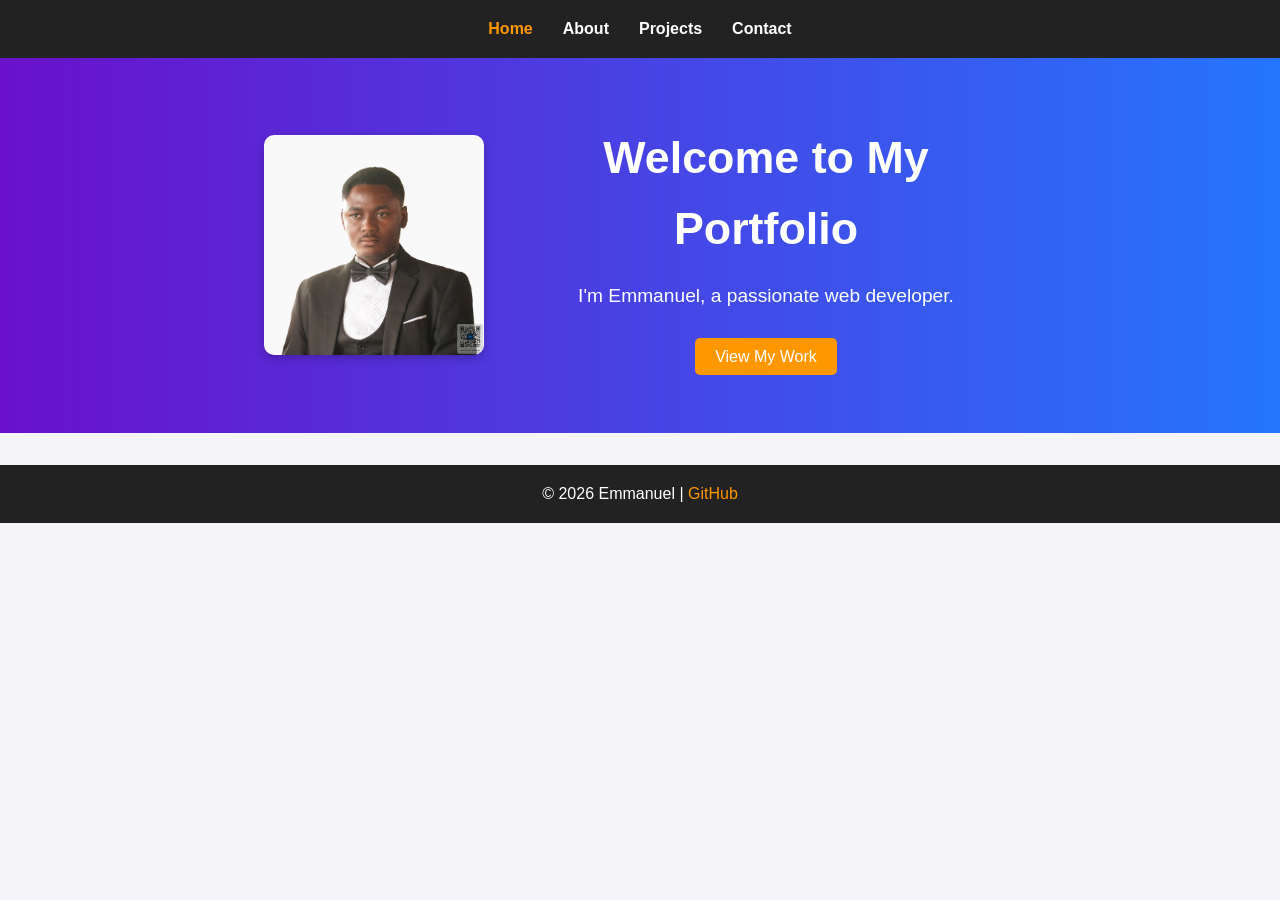
==== index.html @ 51c5bc88 "PORTFOLIO" ====
<!DOCTYPE html>
<html lang="en">
<head>
  <meta charset="UTF-8">
  <meta name="viewport" content="width=device-width, initial-scale=1.0">
  <title>Emmanuel's Portfolio - Home</title>
  <link rel="stylesheet" href="style.css">
</head>
<body>
  <header>
    <nav>
      <ul class="nav-links">
        <li><a href="index.html" class="active">Home</a></li>
        <li><a href="about.html">About</a></li>
        <li><a href="projects.html">Projects</a></li>
        <li><a href="contact.html">Contact</a></li>
      </ul>
    </nav>
  </header>

  <section class="hero">
    <div class="hero-container">
      <img src="profile.jpg" alt="Profile photo of Emmanuel" class="profile-img">
      <div class="hero-text">
        <h1>Welcome to My Portfolio</h1>
        <p>I'm Emmanuel, a passionate web developer.</p>
        <a href="projects.html" class="btn">View My Work</a>
      </div>
    </div>
  </section>

  <footer>
    <p>© 2026 Emmanuel | <a href="https://github.com/yourusername" target="_blank">GitHub</a></p>
  </footer>
</body>
</html>
---- style.css ----
/* General Reset */
* {
  margin: 0;
  padding: 0;
  box-sizing: border-box;
}

/* Body Styling */
body {
  font-family: 'Segoe UI', Arial, sans-serif;
  line-height: 1.6;
  background-color: #f4f4f9;
  color: #333;
}

/* Navigation */
header {
  background: #222;
  padding: 1rem 0;
}

.nav-links {
  list-style: none;
  display: flex;
  justify-content: center;
}

.nav-links li {
  margin: 0 15px;
}

.nav-links a {
  color: #fff;
  text-decoration: none;
  font-weight: bold;
  transition: color 0.3s ease;
}

.nav-links a:hover,
.nav-links a.active {
  color: #ff9800;
}

/* Hero Section */
.hero {
  padding: 4rem 2rem;
  background: linear-gradient(to right, #6a11cb, #2575fc);
  color: white;
}

.hero-container {
  display: flex;
  flex-wrap: wrap;
  justify-content: center;
  align-items: center;
  gap: 2rem;
  text-align: center;
}

.hero-text {
  max-width: 500px;
}

.hero h1 {
  font-size: 2.8rem;
  margin-bottom: 1rem;
}

.hero p {
  font-size: 1.2rem;
  margin-bottom: 2rem;
}

.btn {
  background: #ff9800;
  color: white;
  padding: 10px 20px;
  text-decoration: none;
  border-radius: 5px;
  transition: background 0.3s ease;
}

.btn:hover {
  background: #e68900;
}

/* Profile Image */
.profile-img {
  width: 220px;
  height: auto;
  border-radius: 10px;
  box-shadow: 0 4px 10px rgba(0,0,0,0.2);
}

/* Content Sections */
.content {
  max-width: 900px;
  margin: 2rem auto;
  padding: 2rem;
  background: white;
  border-radius: 8px;
  box-shadow: 0 2px 8px rgba(0,0,0,0.1);
}

.content h1 {
  margin-bottom: 1rem;
  color: #2575fc;
}

.content p {
  margin-bottom: 1rem;
}

/* Projects */
.project {
  margin-bottom: 2rem;
  padding: 1rem;
  border-left: 4px solid #2575fc;
  background: #f9f9ff;
  border-radius: 5px;
}

.project h2 {
  margin-bottom: 0.5rem;
  color: #6a11cb;
}

.project a {
  color: #2575fc;
  text-decoration: none;
  font-weight: bold;
}

.project a:hover {
  text-decoration: underline;
}

/* Contact Form */
.contact-form {
  display: flex;
  flex-direction: column;
}

.contact-form label {
  margin: 10px 0 5px;
  font-weight: bold;
}

.contact-form input,
.contact-form textarea {
  padding: 10px;
  border: 1px solid #ccc;
  border-radius: 5px;
  font-family: inherit;
}

.contact-form input:focus,
.contact-form textarea:focus {
  border-color: #2575fc;
  outline: none;
}

.contact-form button {
  margin-top: 15px;
  padding: 10px;
  background: #2575fc;
  color: white;
  border: none;
  border-radius: 5px;
  cursor: pointer;
  transition: background 0.3s ease;
}

.contact-form button:hover {
  background: #6a11cb;
}

/* Footer */
footer {
  text-align: center;
  padding: 1rem;
  background: #222;
  color: #fff;
  margin-top: 2rem;
}

footer a {
  color: #ff9800;
  text-decoration: none;
}

footer a:hover {
  text-decoration: underline;
}

/* Responsive Design */
@media (max-width: 768px) {
  .nav-links {
    flex-direction: column;
  }

  .hero h1 {
    font-size: 2rem;
  }

  .hero-container {
    flex-direction: column;
  }

  .content {
    padding: 1rem;
  }
}
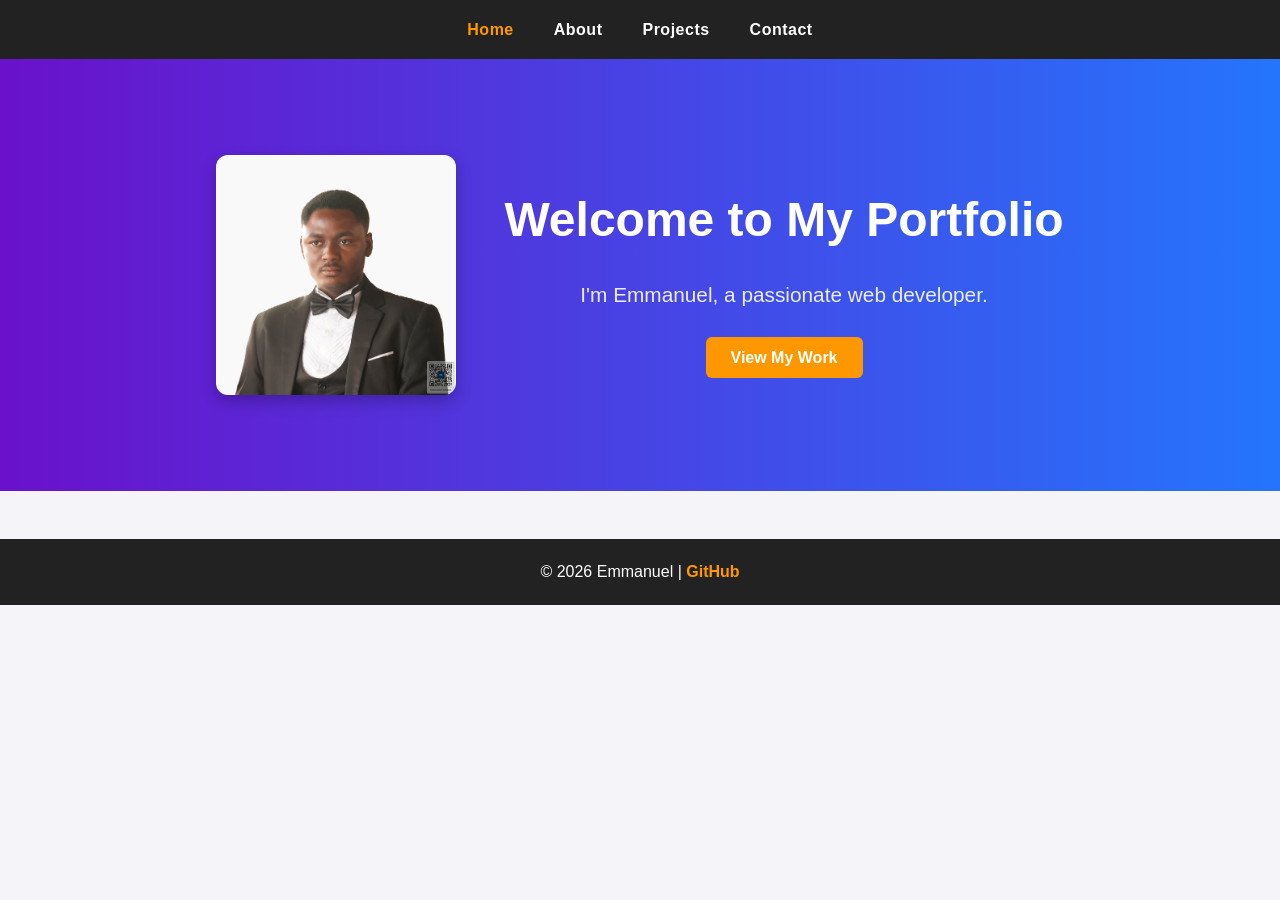
==== commit 0b116211: "modified:   index.html 	modified:   projects.html 	modified:   style.css" ====
--- a/index.html
+++ b/index.html
@@ -30,7 +30,7 @@
   </section>
 
   <footer>
-    <p>© 2026 Emmanuel | <a href="https://github.com/yourusername" target="_blank">GitHub</a></p>
+    <p>© 2026 Emmanuel | <a href="https://github.com/Emmanuel-0826/Portfolio.git" target="_blank">GitHub</a></p>
   </footer>
 </body>
 </html>
--- a/style.css
+++ b/style.css
@@ -8,7 +8,7 @@
 /* Body Styling */
 body {
   font-family: 'Segoe UI', Arial, sans-serif;
-  line-height: 1.6;
+  line-height: 1.7;
   background-color: #f4f4f9;
   color: #333;
 }
@@ -17,6 +17,9 @@
 header {
   background: #222;
   padding: 1rem 0;
+  position: sticky;
+  top: 0;
+  z-index: 1000;
 }
 
 .nav-links {
@@ -26,24 +29,26 @@
 }
 
 .nav-links li {
-  margin: 0 15px;
+  margin: 0 20px;
 }
 
 .nav-links a {
   color: #fff;
   text-decoration: none;
-  font-weight: bold;
-  transition: color 0.3s ease;
+  font-weight: 600;
+  letter-spacing: 0.5px;
+  transition: color 0.3s ease, transform 0.2s ease;
 }
 
 .nav-links a:hover,
 .nav-links a.active {
   color: #ff9800;
+  transform: translateY(-2px);
 }
 
 /* Hero Section */
 .hero {
-  padding: 4rem 2rem;
+  padding: 6rem 2rem;
   background: linear-gradient(to right, #6a11cb, #2575fc);
   color: white;
 }
@@ -53,76 +58,94 @@
   flex-wrap: wrap;
   justify-content: center;
   align-items: center;
-  gap: 2rem;
+  gap: 3rem;
   text-align: center;
 }
 
 .hero-text {
-  max-width: 500px;
+  max-width: 600px;
 }
 
 .hero h1 {
-  font-size: 2.8rem;
+  font-size: 3rem;
   margin-bottom: 1rem;
+  font-weight: 700;
 }
 
 .hero p {
-  font-size: 1.2rem;
+  font-size: 1.3rem;
   margin-bottom: 2rem;
+  opacity: 0.9;
 }
 
 .btn {
   background: #ff9800;
   color: white;
-  padding: 10px 20px;
-  text-decoration: none;
-  border-radius: 5px;
-  transition: background 0.3s ease;
+  padding: 12px 25px;
+  text-decoration: none;
+  border-radius: 6px;
+  font-weight: 600;
+  transition: background 0.3s ease, transform 0.2s ease;
 }
 
 .btn:hover {
   background: #e68900;
+  transform: scale(1.05);
 }
 
 /* Profile Image */
 .profile-img {
-  width: 220px;
+  width: 240px;
   height: auto;
-  border-radius: 10px;
-  box-shadow: 0 4px 10px rgba(0,0,0,0.2);
+  border-radius: 12px;
+  box-shadow: 0 6px 15px rgba(0,0,0,0.25);
+  transition: transform 0.3s ease;
+}
+
+.profile-img:hover {
+  transform: scale(1.05);
 }
 
 /* Content Sections */
 .content {
-  max-width: 900px;
-  margin: 2rem auto;
-  padding: 2rem;
+  max-width: 1000px;
+  margin: 3rem auto;
+  padding: 2.5rem;
   background: white;
-  border-radius: 8px;
-  box-shadow: 0 2px 8px rgba(0,0,0,0.1);
+  border-radius: 10px;
+  box-shadow: 0 3px 12px rgba(0,0,0,0.1);
 }
 
 .content h1 {
-  margin-bottom: 1rem;
+  margin-bottom: 1.2rem;
   color: #2575fc;
+  font-size: 2rem;
+  font-weight: 700;
 }
 
 .content p {
   margin-bottom: 1rem;
+  font-size: 1.05rem;
 }
 
 /* Projects */
 .project {
   margin-bottom: 2rem;
-  padding: 1rem;
-  border-left: 4px solid #2575fc;
+  padding: 1.5rem;
+  border-left: 5px solid #2575fc;
   background: #f9f9ff;
-  border-radius: 5px;
+  border-radius: 6px;
+  transition: transform 0.2s ease;
+}
+
+.project:hover {
+  transform: translateY(-3px);
 }
 
 .project h2 {
   margin-bottom: 0.5rem;
   color: #6a11cb;
+  font-size: 1.5rem;
 }
 
 .project a {
@@ -148,10 +171,11 @@
 
 .contact-form input,
 .contact-form textarea {
-  padding: 10px;
+  padding: 12px;
   border: 1px solid #ccc;
-  border-radius: 5px;
+  border-radius: 6px;
   font-family: inherit;
+  transition: border-color 0.3s ease;
 }
 
 .contact-form input:focus,
@@ -162,31 +186,34 @@
 
 .contact-form button {
   margin-top: 15px;
-  padding: 10px;
+  padding: 12px;
   background: #2575fc;
   color: white;
   border: none;
-  border-radius: 5px;
+  border-radius: 6px;
+  font-weight: 600;
   cursor: pointer;
-  transition: background 0.3s ease;
+  transition: background 0.3s ease, transform 0.2s ease;
 }
 
 .contact-form button:hover {
   background: #6a11cb;
+  transform: scale(1.03);
 }
 
 /* Footer */
 footer {
   text-align: center;
-  padding: 1rem;
+  padding: 1.2rem;
   background: #222;
   color: #fff;
-  margin-top: 2rem;
+  margin-top: 3rem;
 }
 
 footer a {
   color: #ff9800;
   text-decoration: none;
+  font-weight: 600;
 }
 
 footer a:hover {
@@ -200,7 +227,7 @@
   }
 
   .hero h1 {
-    font-size: 2rem;
+    font-size: 2.2rem;
   }
 
   .hero-container {
@@ -208,6 +235,6 @@
   }
 
   .content {
-    padding: 1rem;
+    padding: 1.5rem;
   }
 }
